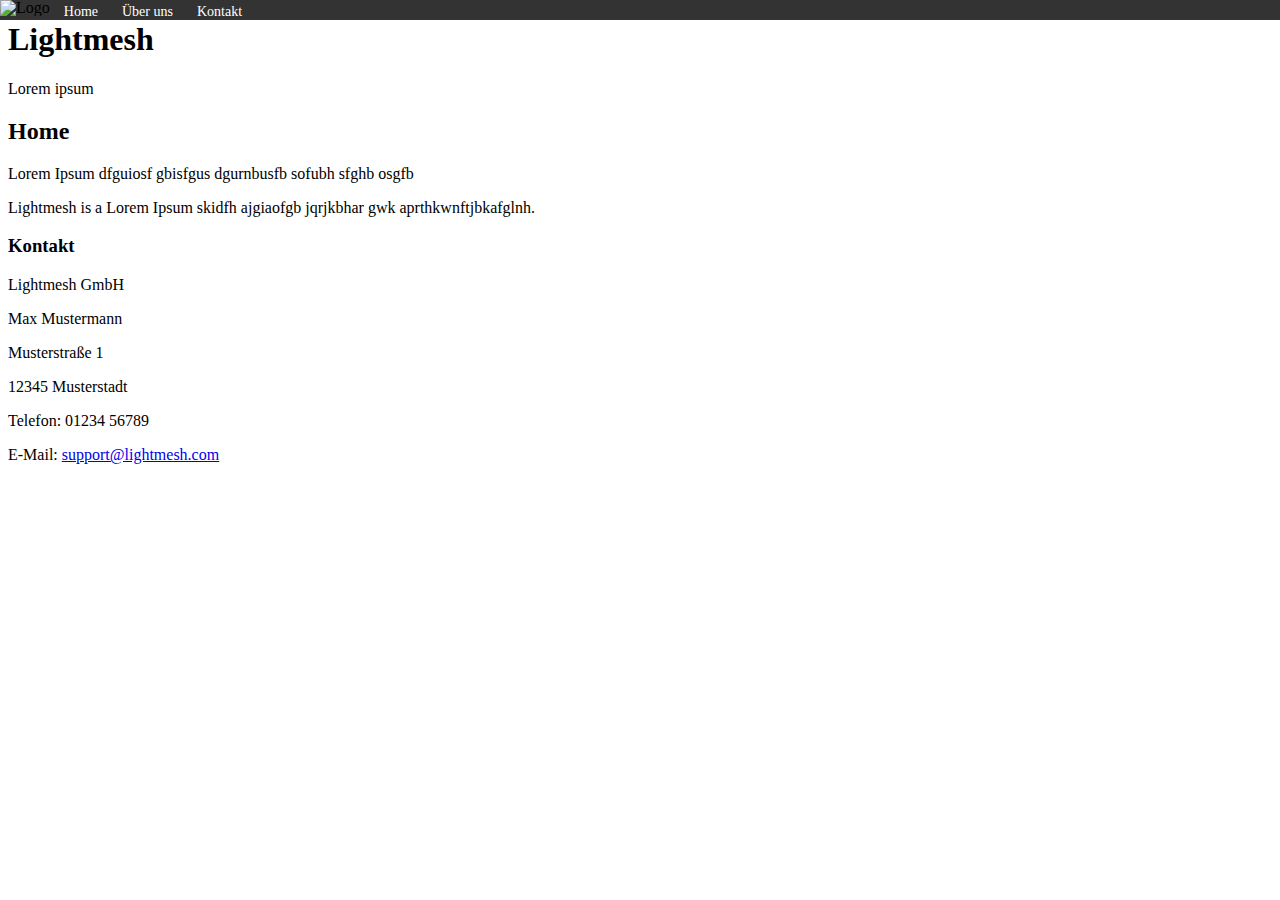
==== index.html @ a9b07960 "Init" ====
<!DOCTYPE html>
<html lang="de">
<head>
    <meta charset="UTF-8">
    <title>Lightmesh — Home</title>
    <link rel="stylesheet" href="style/main.css">
</head>
<body>
<header>
    <h1>Lightmesh</h1>
    <p>Lorem ipsum</p>
    <nav>
        <ul>
            <li><img src="logo.png" alt ="Logo" style="float: left;"></li>
            <li><a href="index.html">Home</a></li>
            <li><a href="about.html">Über uns</a></li>
            <li><a href="#contact">Kontakt</a></li>
        </ul>
    </nav>
</header>
<main>
    <h2>Home</h2>
    <p>Lorem Ipsum dfguiosf gbisfgus
        dgurnbusfb sofubh sfghb osgfb</p>
</main>
<footer>
    <p>Lightmesh is a Lorem Ipsum
        skidfh ajgiaofgb jqrjkbhar
        gwk aprthkwnftjbkafglnh.</p>
    <section id="contact">
        <h3>Kontakt</h3>
        <p>Lightmesh GmbH</p>
        <p>Max Mustermann</p>
        <p>Musterstraße 1</p>
        <p>12345 Musterstadt</p>
        <p>Telefon: 01234 56789</p>
        <p>E-Mail: <a href="mailto:support@lightmesh.com">support@lightmesh.com</a></p>
    </section>
</footer>
</body>
</html>
---- style/main.css ----
nav {
    display: block;

    width: 100%;
    background-color: #333;
    position: fixed;
    top: 0;
    left: 0;
    z-index: 1;
}

nav ul {
    display: inline-block;
    margin: 0;
    padding: 0;
}

nav ul li {
    display: inline-block;
    line-height: 1;
}

nav ul li a {
    color: #fff;
    text-decoration: none;
    font-size: 14px;
    padding: 10px 10px;
    line-height: 1;
}

nav ul li a:hover {
    background-color: #444;
}

nav ul li img {
    float: left;
}
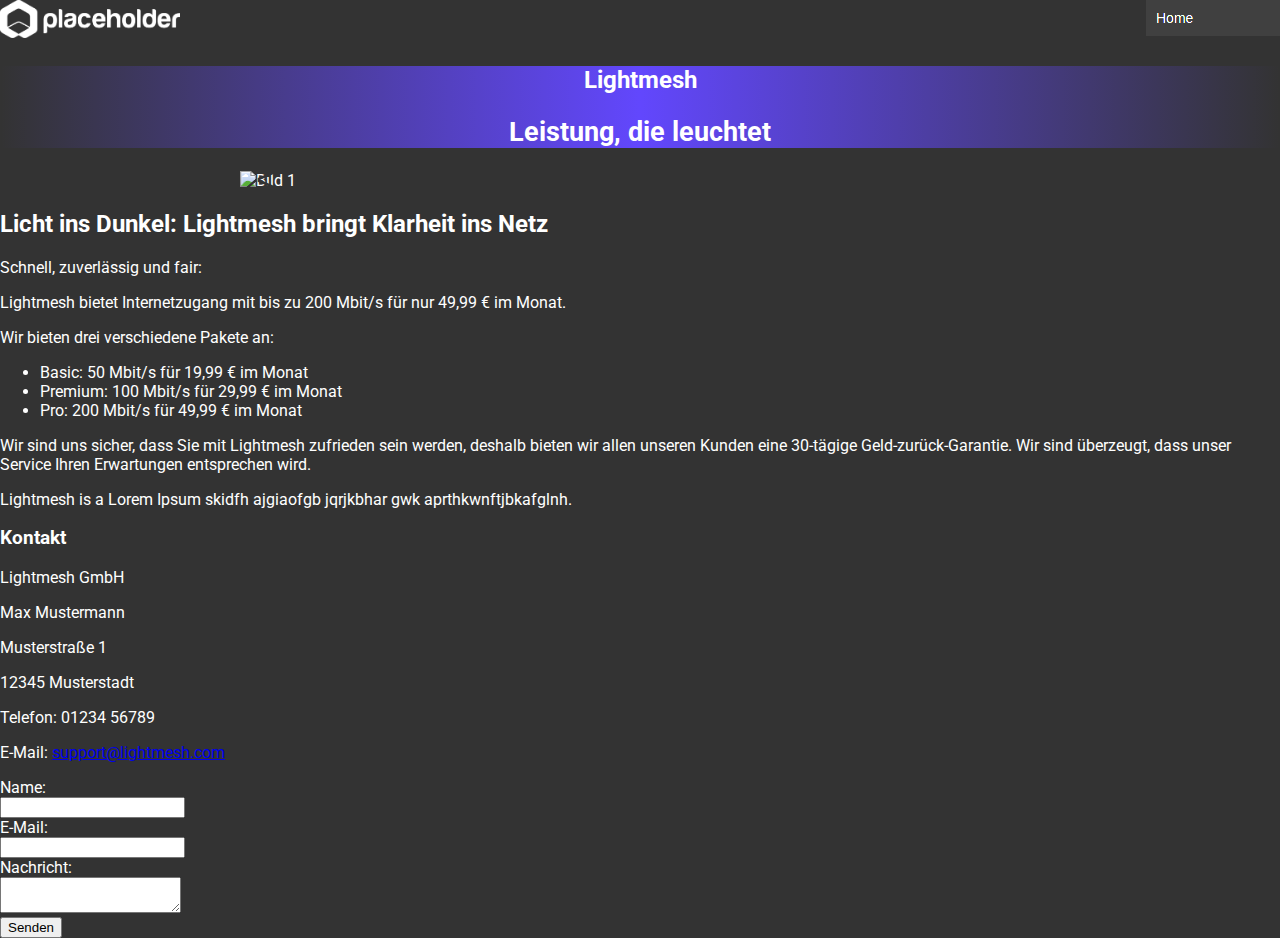
==== commit aa4346f3: "update" ====
--- a/index.html
+++ b/index.html
@@ -1,41 +1,77 @@
 <!DOCTYPE html>
 <html lang="de">
-<head>
-    <meta charset="UTF-8">
-    <title>Lightmesh — Home</title>
-    <link rel="stylesheet" href="style/main.css">
-</head>
-<body>
-<header>
-    <h1>Lightmesh</h1>
-    <p>Lorem ipsum</p>
-    <nav>
-        <ul>
-            <li><img src="logo.png" alt ="Logo" style="float: left;"></li>
-            <li><a href="index.html">Home</a></li>
-            <li><a href="about.html">Über uns</a></li>
-            <li><a href="#contact">Kontakt</a></li>
-        </ul>
-    </nav>
-</header>
-<main>
-    <h2>Home</h2>
-    <p>Lorem Ipsum dfguiosf gbisfgus
-        dgurnbusfb sofubh sfghb osgfb</p>
-</main>
-<footer>
-    <p>Lightmesh is a Lorem Ipsum
-        skidfh ajgiaofgb jqrjkbhar
-        gwk aprthkwnftjbkafglnh.</p>
-    <section id="contact">
-        <h3>Kontakt</h3>
-        <p>Lightmesh GmbH</p>
-        <p>Max Mustermann</p>
-        <p>Musterstraße 1</p>
-        <p>12345 Musterstadt</p>
-        <p>Telefon: 01234 56789</p>
-        <p>E-Mail: <a href="mailto:support@lightmesh.com">support@lightmesh.com</a></p>
-    </section>
-</footer>
-</body>
+    <head>
+        <meta charset="UTF-8">
+        <title>Lightmesh — Home</title>
+        <link rel="stylesheet" href="style/gallery.css">
+        <link rel="stylesheet" href="style/main.css">
+    </head>
+    <body>
+        <nav>
+            <a href="index.html"><img src="assets/images/placeholder.com-logo3.png" alt="Lightmesh Logo"></a>
+            <label>
+                <select onchange="location = this.value">
+                    <option value="index.html">Home</option>
+                    <option value="sub/options.html">Optionen & Preise</option>
+                    <option value="sub/about.html">Über uns</option>
+                    <option value="#contact">Kontakt</option>
+                </select>
+            </label>
+        </nav>
+        <header>
+            <div id="title">
+                <h1>Lightmesh</h1>
+                <h2>Leistung, die leuchtet</h2>
+            </div>
+        </header>
+        <main>
+            <div class="slider" id="slider1">
+                <div class="slider-inner">
+                    <img src="assets/images/What-is-an-ISP-min.jpg" alt="Bild 1">
+                    <img src="assets/images/speed.jpg" alt="Bild 2">
+                    <img src="assets/images/istockphoto-613786186-170667a.jpg" alt="Bild 3">
+                    <img src="assets/images/Student-Laptop.jpg" alt="Bild 4">
+                </div>
+                <button class="slider-prev">&lt;</button>
+                <button class="slider-next">&gt;</button>
+            </div>
+            <script src="script/gallery.js"></script>
+            <h2>Licht ins Dunkel: Lightmesh bringt Klarheit ins Netz</h2>
+            <p>Schnell, zuverlässig und fair:</p>
+            <p>Lightmesh bietet Internetzugang mit bis zu 200 Mbit/s für nur 49,99 € im Monat.</p>
+
+            <p>Wir bieten drei verschiedene Pakete an:</p>
+            <ul>
+                <li>Basic: 50 Mbit/s für 19,99 € im Monat</li>
+                <li>Premium: 100 Mbit/s für 29,99 € im Monat</li>
+                <li>Pro: 200 Mbit/s für 49,99 € im Monat</li>
+            </ul>
+            <p>Wir sind uns sicher, dass Sie mit Lightmesh zufrieden sein werden, deshalb bieten wir allen unseren Kunden eine 30-tägige Geld-zurück-Garantie. Wir sind überzeugt, dass unser Service Ihren Erwartungen entsprechen wird.</p>
+        </main>
+        <footer>
+            <p>Lightmesh is a Lorem Ipsum
+                skidfh ajgiaofgb jqrjkbhar
+                gwk aprthkwnftjbkafglnh.</p>
+            <section id="contact">
+                <h3>Kontakt</h3>
+                <p>Lightmesh GmbH</p>
+                <p>Max Mustermann</p>
+                <p>Musterstraße 1</p>
+                <p>12345 Musterstadt</p>
+                <p>Telefon: 01234 56789</p>
+                <p>E-Mail: <a href="mailto:support@lightmesh.com">support@lightmesh.com</a></p>
+            </section>
+            <div id="formular">
+                <form>
+                    <label for="name">Name:</label><br>
+                    <input type="text" id="name" name="name"><br>
+                    <label for="email">E-Mail:</label><br>
+                    <input type="email" id="email" name="email"><br>
+                    <label for="message">Nachricht:</label><br>
+                    <textarea id="message" name="message"></textarea><br>
+                    <input type="submit" value="Senden">
+                </form>
+            </div>
+        </footer>
+    </body>
 </html>
--- a/style/gallery.css
+++ b/style/gallery.css
@@ -0,0 +1,30 @@
+.slider {
+    position: relative;
+    width: 800px;
+    overflow: hidden;
+}
+.slider-inner {
+    display: flex;
+    width: 10000px;
+    transition: transform 0.5s;
+}
+.slider-inner img {
+    width: 800px;
+}
+.slider-prev,
+.slider-next {
+    position: absolute;
+    top: 50%;
+    transform: translateY(-50%);
+    font-size: 36px;
+    border: none;
+    background: none;
+    color: #333;
+    cursor: pointer;
+}
+.slider-prev {
+    left: 10px;
+}
+.slider-next {
+    right: 10px;
+}--- a/style/main.css
+++ b/style/main.css
@@ -1,37 +1,52 @@
+@import url('https://fonts.googleapis.com/css?family=Roboto');
+
+body{
+    font-family: 'Roboto', sans-serif;
+    margin: 0;
+    background-color: #333;
+    color: #ffffff;
+    padding-top: 50px;
+}
 nav {
     display: block;
-
     width: 100%;
-    background-color: #333;
     position: fixed;
     top: 0;
     left: 0;
     z-index: 1;
+    mix-blend-mode: color-dodge;
 }
 
-nav ul {
-    display: inline-block;
-    margin: 0;
-    padding: 0;
+nav select {
+    appearance: none;
+    background-color: #333;
+    color: #ffffff;
+    font-size: 14px;
+    padding: 10px;
+    border: none;
+    float: right;
 }
 
-nav ul li {
-    display: inline-block;
-    line-height: 1;
+nav a img {
+    float: left;
+    max-width: 20vh;
+    height: auto;
+    filter: invert(100%);
 }
 
-nav ul li a {
-    color: #fff;
-    text-decoration: none;
-    font-size: 14px;
-    padding: 10px 10px;
-    line-height: 1;
+header {
+    width: 100%;
+    text-align: center;
+    font-size: 18px;
+    background: linear-gradient(to right, rgba(253, 52, 229, 0) 0%, #6247fd 50%, rgba(253, 52, 229, 0) 100%);
+    color: #ffffff;
+}
+header h1 {
+    font-size: 24px;
+
 }
 
-nav ul li a:hover {
-    background-color: #444;
-}
-
-nav ul li img {
-    float: left;
-}
+#slider1{
+    display: block;
+    margin: 0 auto;
+}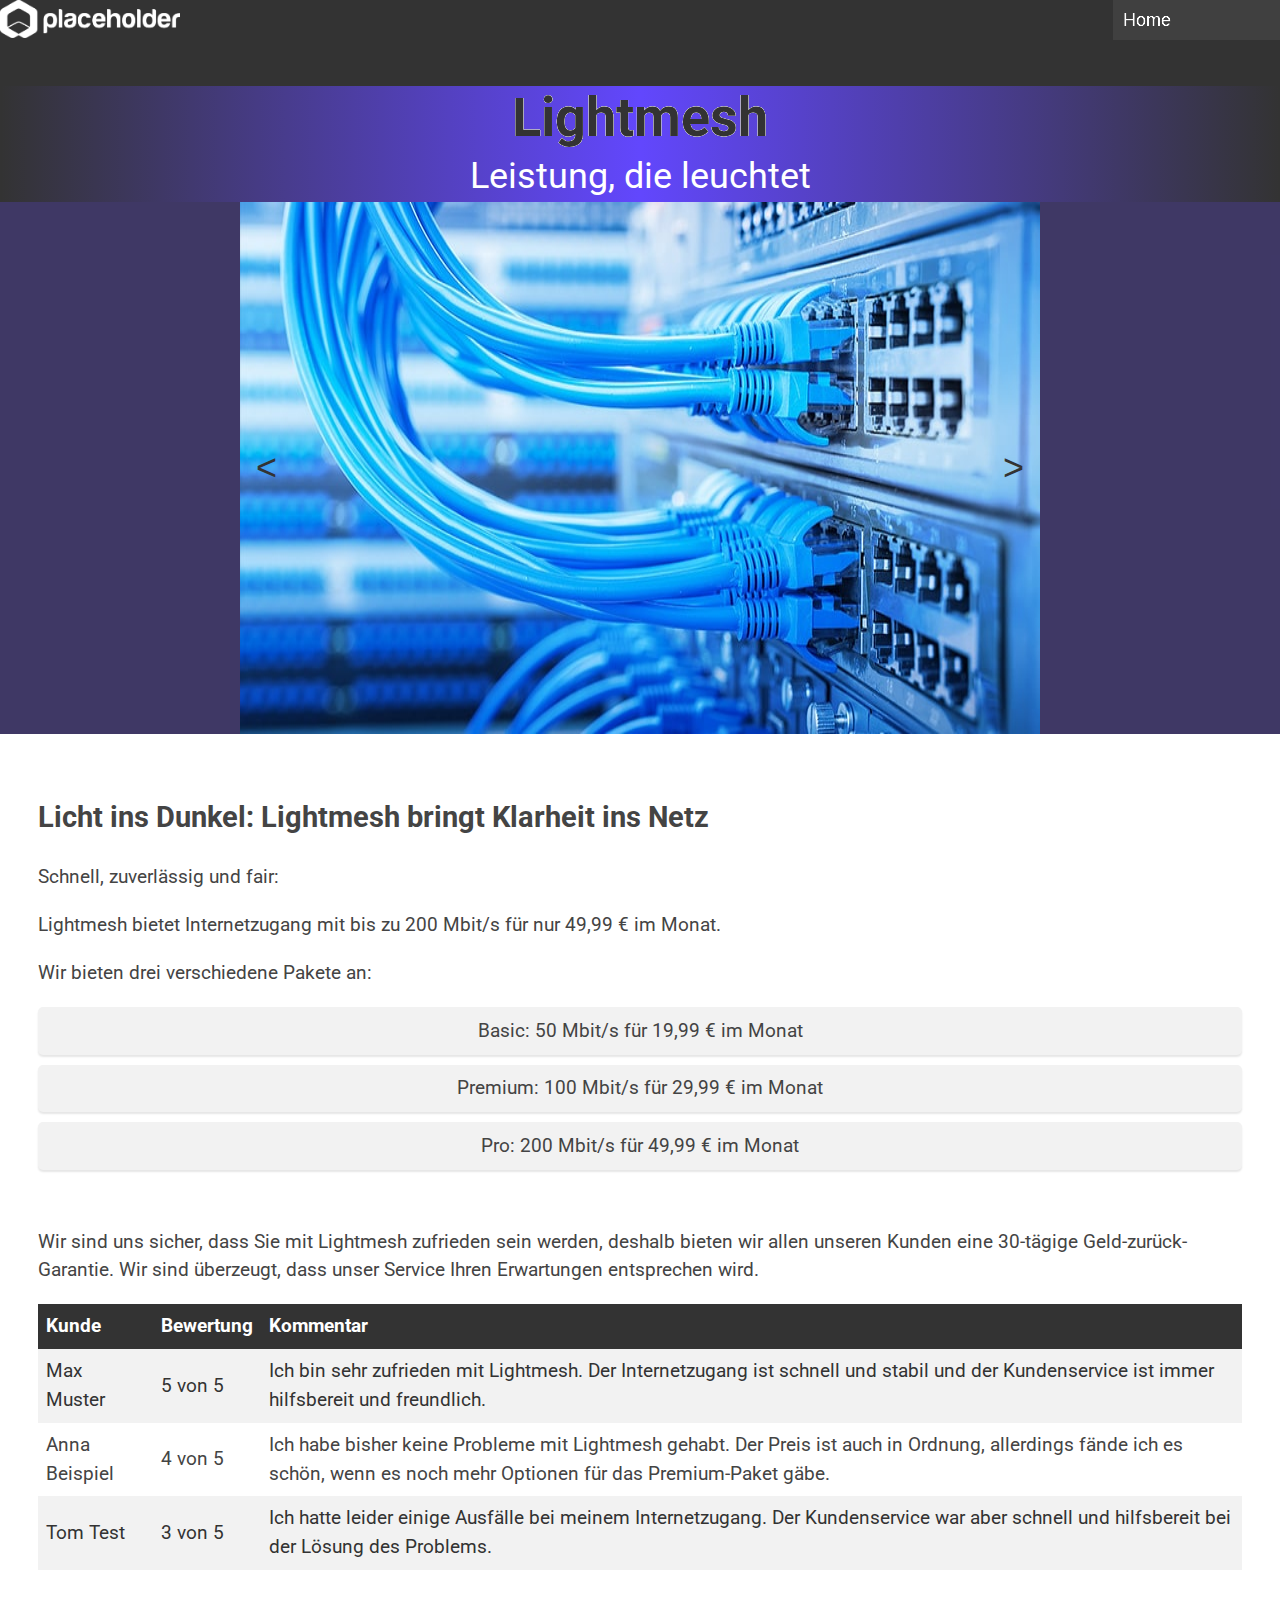
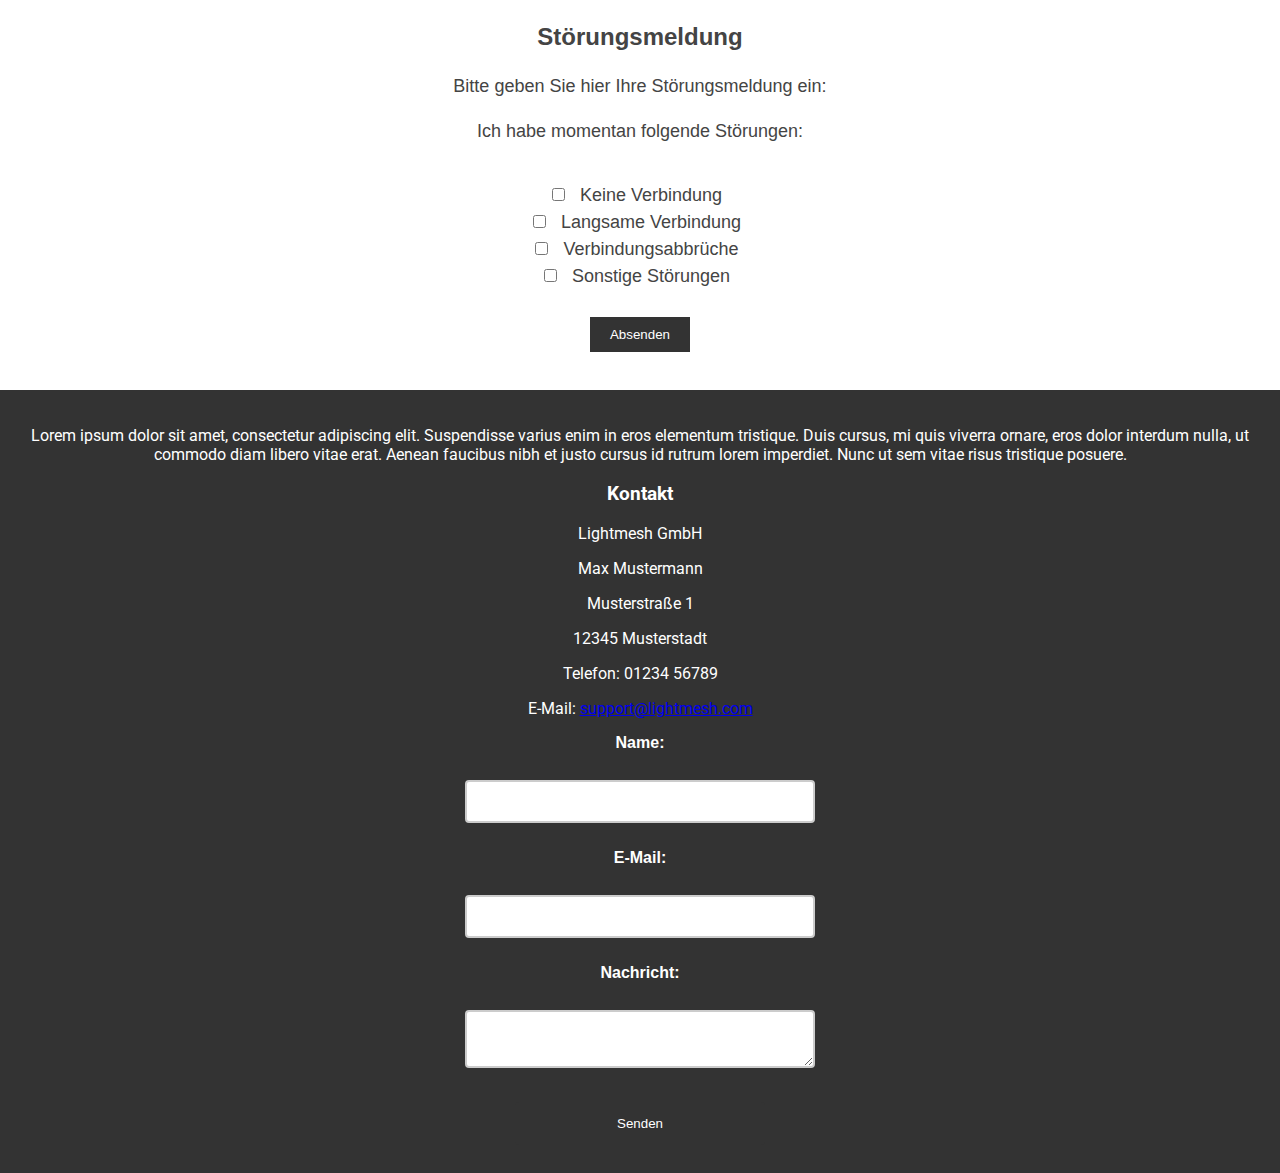
==== commit 509fdb19: "update" ====
--- a/index.html
+++ b/index.html
@@ -3,20 +3,21 @@
     <head>
         <meta charset="UTF-8">
         <title>Lightmesh — Home</title>
+        <link href="https://cdn.jsdelivr.net/npm/bootstrap@5.3.0-alpha1/dist/css/bootstrap.min.css" rel="stylesheet" integrity="sha384-GLhlTQ8iRABdZLl6O3oVMWSktQOp6b7In1Zl3/Jr59b6EGGoI1aFkw7cmDA6j6gD" crossorigin="anonymous">
         <link rel="stylesheet" href="style/gallery.css">
         <link rel="stylesheet" href="style/main.css">
     </head>
     <body>
         <nav>
-            <a href="index.html"><img src="assets/images/placeholder.com-logo3.png" alt="Lightmesh Logo"></a>
-            <label>
+            <div id="navlogo"><a href="index.html"><img src="assets/images/placeholder.com-logo3.png" alt="Lightmesh Logo"></a></div>
+            <div id="navbuttons"><label>
                 <select onchange="location = this.value">
                     <option value="index.html">Home</option>
                     <option value="sub/options.html">Optionen & Preise</option>
                     <option value="sub/about.html">Über uns</option>
                     <option value="#contact">Kontakt</option>
                 </select>
-            </label>
+            </label></div>
         </nav>
         <header>
             <div id="title">
@@ -24,7 +25,7 @@
                 <h2>Leistung, die leuchtet</h2>
             </div>
         </header>
-        <main>
+        <div id="gallerybox">
             <div class="slider" id="slider1">
                 <div class="slider-inner">
                     <img src="assets/images/What-is-an-ISP-min.jpg" alt="Bild 1">
@@ -36,6 +37,8 @@
                 <button class="slider-next">&gt;</button>
             </div>
             <script src="script/gallery.js"></script>
+        </div>
+        <main>
             <h2>Licht ins Dunkel: Lightmesh bringt Klarheit ins Netz</h2>
             <p>Schnell, zuverlässig und fair:</p>
             <p>Lightmesh bietet Internetzugang mit bis zu 200 Mbit/s für nur 49,99 € im Monat.</p>
@@ -46,32 +49,78 @@
                 <li>Premium: 100 Mbit/s für 29,99 € im Monat</li>
                 <li>Pro: 200 Mbit/s für 49,99 € im Monat</li>
             </ul>
+            <br>
             <p>Wir sind uns sicher, dass Sie mit Lightmesh zufrieden sein werden, deshalb bieten wir allen unseren Kunden eine 30-tägige Geld-zurück-Garantie. Wir sind überzeugt, dass unser Service Ihren Erwartungen entsprechen wird.</p>
+            <table>
+                <tr>
+                    <th>Kunde</th>
+                    <th>Bewertung</th>
+                    <th>Kommentar</th>
+                </tr>
+                <tr>
+                    <td>Max Muster</td>
+                    <td>5 von 5</td>
+                    <td>Ich bin sehr zufrieden mit Lightmesh. Der Internetzugang ist schnell und stabil und der Kundenservice ist immer hilfsbereit und freundlich.</td>
+                </tr>
+                <tr>
+                    <td>Anna Beispiel</td>
+                    <td>4 von 5</td>
+                    <td>Ich habe bisher keine Probleme mit Lightmesh gehabt. Der Preis ist auch in Ordnung, allerdings fände ich es schön, wenn es noch mehr Optionen für das Premium-Paket gäbe.</td>
+                </tr>
+                <tr>
+                    <td>Tom Test</td>
+                    <td>3 von 5</td>
+                    <td>Ich hatte leider einige Ausfälle bei meinem Internetzugang. Der Kundenservice war aber schnell und hilfsbereit bei der Lösung des Problems.</td>
+                </tr>
+            </table>
+            <br>
+            <div id="störungsmeldung">
+                <h2>Störungsmeldung</h2>
+                <p>Bitte geben Sie hier Ihre Störungsmeldung ein:</p>
+                    <p>Ich habe momentan folgende Störungen:</p>
+                    <br>
+                    <input type="checkbox" id="keineVerbindung" name="störungen" value="keineVerbindung">
+                    <label for="keineVerbindung"> Keine Verbindung</label><br>
+                    <input type="checkbox" id="langsameVerbindung" name="störungen" value="langsameVerbindung">
+                    <label for="langsameVerbindung"> Langsame Verbindung</label><br>
+                    <input type="checkbox" id="abbrüche" name="störungen" value="abbrüche">
+                    <label for="abbrüche"> Verbindungsabbrüche</label><br>
+                    <input type="checkbox" id="sonstige" name="störungen" value="sonstige">
+                    <label for="sonstige"> Sonstige Störungen</label><br><br>
+                    <button type="submit">Absenden</button>
+            </div>
         </main>
         <footer>
-            <p>Lightmesh is a Lorem Ipsum
-                skidfh ajgiaofgb jqrjkbhar
-                gwk aprthkwnftjbkafglnh.</p>
-            <section id="contact">
-                <h3>Kontakt</h3>
-                <p>Lightmesh GmbH</p>
-                <p>Max Mustermann</p>
-                <p>Musterstraße 1</p>
-                <p>12345 Musterstadt</p>
-                <p>Telefon: 01234 56789</p>
-                <p>E-Mail: <a href="mailto:support@lightmesh.com">support@lightmesh.com</a></p>
-            </section>
-            <div id="formular">
-                <form>
-                    <label for="name">Name:</label><br>
-                    <input type="text" id="name" name="name"><br>
-                    <label for="email">E-Mail:</label><br>
-                    <input type="email" id="email" name="email"><br>
-                    <label for="message">Nachricht:</label><br>
-                    <textarea id="message" name="message"></textarea><br>
-                    <input type="submit" value="Senden">
-                </form>
+            <p id="foot-text">Lorem ipsum dolor sit amet, consectetur adipiscing elit. Suspendisse varius enim in eros elementum tristique. Duis cursus, mi quis viverra ornare, eros dolor interdum nulla, ut commodo diam libero vitae erat. Aenean faucibus nibh et justo cursus id rutrum lorem imperdiet. Nunc ut sem vitae risus tristique posuere.</p>
+            <div class="container">
+                <div class="row ">
+                    <div class="col-md-6">
+                        <section id="contact">
+                            <h3>Kontakt</h3>
+                            <p>Lightmesh GmbH</p>
+                            <p>Max Mustermann</p>
+                            <p>Musterstraße 1</p>
+                            <p>12345 Musterstadt</p>
+                            <p>Telefon: 01234 56789</p>
+                            <p>E-Mail: <a href="mailto:support@lightmesh.com">support@lightmesh.com</a></p>
+                        </section>
+                    </div>
+                    <div class="col-md-6">
+                        <div id="formular">
+                            <form>
+                                <label for="name">Name:</label><br>
+                                <input type="text" id="name" name="name"><br>
+                                <label for="email">E-Mail:</label><br>
+                                <input type="email" id="email" name="email"><br>
+                                <label for="message">Nachricht:</label><br>
+                                <textarea id="message" name="message"></textarea><br>
+                                <input type="submit" value="Senden">
+                            </form>
+                        </div>
+                    </div>
+                </div>
             </div>
         </footer>
+        <script src="https://cdn.jsdelivr.net/npm/bootstrap@5.3.0-alpha1/dist/js/bootstrap.bundle.min.js" integrity="sha384-w76AqPfDkMBDXo30jS1Sgez6pr3x5MlQ1ZAGC+nuZB+EYdgRZgiwxhTBTkF7CXvN" crossorigin="anonymous"></script>
     </body>
 </html>
--- a/style/main.css
+++ b/style/main.css
@@ -1,12 +1,13 @@
 @import url('https://fonts.googleapis.com/css?family=Roboto');
 
-body{
+body {
     font-family: 'Roboto', sans-serif;
     margin: 0;
     background-color: #333;
     color: #ffffff;
     padding-top: 50px;
 }
+
 nav {
     display: block;
     width: 100%;
@@ -15,38 +16,232 @@
     left: 0;
     z-index: 1;
     mix-blend-mode: color-dodge;
-}
-
-nav select {
+    filter: grayscale(100%);
+}
+
+#navbuttons {
+    text-align: right;
+}
+
+#navbuttons select {
     appearance: none;
     background-color: #333;
     color: #ffffff;
-    font-size: 14px;
+    font-size: 18px;
     padding: 10px;
     border: none;
     float: right;
 }
 
-nav a img {
+#navlogo a img {
     float: left;
     max-width: 20vh;
     height: auto;
     filter: invert(100%);
 }
 
+.logo {
+    filter: invert(100%);
+    max-width: 200px;
+    height: auto;
+    top: 0;
+}
+
 header {
     width: 100%;
     text-align: center;
     font-size: 18px;
     background: linear-gradient(to right, rgba(253, 52, 229, 0) 0%, #6247fd 50%, rgba(253, 52, 229, 0) 100%);
     color: #ffffff;
-}
-header h1 {
-    font-size: 24px;
-
+    margin-bottom: 0;
 }
 
 #slider1{
     display: block;
     margin: 0 auto;
+}
+
+#title {
+    text-align: center;
+    color: #333;
+    margin: 0 auto;
+    max-width: 800px;
+    padding: 0.1vm;
+}
+
+#title h1 {
+    font-size: 3em;
+    font-weight: bold;
+    margin-bottom: 0.1em;
+    text-shadow: 0.02rem 0 0 white, -0.02rem 0 0 white, 0 0.02rem 0 white, 0 -0.02rem 0 white;
+}
+
+#title h2 {
+    font-size: 2em;
+    font-weight: normal;
+    margin-top: 0;
+    margin-bottom: 0;
+    padding-bottom: 5px;
+    color: white;
+}
+
+main {
+    width: 100%;
+    margin: 0 auto;
+    font-size: 1.2em;
+    line-height: 1.5;
+    color: #444;
+    background-color: #fff;
+    padding: 2em;
+    box-sizing: border-box;
+}
+
+main ul {
+    list-style: none;
+    margin: 0;
+    padding: 0;
+    text-align: center;
+}
+
+main li {
+    background-color: #f2f2f2;
+    margin: 0.5em 0;
+    padding: 0.5em;
+    border-radius: 5px;
+    box-shadow: 0 2px 2px rgba(0, 0, 0, 0.1);
+}
+
+#gallerybox {
+    width: 100%;
+    margin: 0;
+    background: rgba(98, 71, 253, 0.25);
+    display: flex;
+}
+
+table {
+    width: 100%;
+    border-collapse: collapse;
+}
+
+th, td {
+    text-align: left;
+    padding: 8px;
+}
+
+tr:nth-child(even) {
+    background-color: #f2f2f2;
+}
+
+th {
+    background-color: #333;
+    color: #ffffff;
+}
+
+tr:nth-child(even) {
+    color: #333;
+}
+
+#störungsmeldung {
+    width: 50%;
+    margin: 0 auto;
+    text-align: center;
+    font-family: sans-serif;
+    font-size: 18px;
+    line-height: 1.5;
+}
+
+#störungsmeldung h2 {
+    font-size: 24px;
+    font-weight: bold;
+    margin-bottom: 10px;
+}
+
+#störungsmeldung p {
+    margin-bottom: 10px;
+}
+
+#störungsmeldung label {
+    margin-right: 10px;
+}
+
+#störungsmeldung input[type="checkbox"] {
+    margin-right: 10px;
+}
+
+#störungsmeldung button[type="submit"] {
+    background-color: #333;
+    color: #fff;
+    padding: 10px 20px;
+    border: none;
+    cursor: pointer;
+}
+
+#störungsmeldung button[type="submit"]:hover {
+    background-color: #6247fd;
+}
+
+#formular {
+    width: 500px;
+    margin: 0 auto;
+    text-align: center;
+    font-family: sans-serif;
+}
+
+#formular form {
+    display: flex;
+    flex-direction: column;
+    align-items: center;
+}
+
+#formular label {
+    font-weight: bold;
+    margin-bottom: 2px;
+}
+
+#formular input[type="text"], #formular input[type="email"], #formular input[type="tel"], #formular textarea {
+    width: 70%;
+    padding: 12px 20px;
+    margin: 8px 0;
+    box-sizing: border-box;
+    border: 2px solid #ccc;
+    border-radius: 4px;
+}
+
+#formular input[type="submit"] {
+    width: 50%;
+    background-color: #333;
+    color: #ffffff;
+    padding: 14px 20px;
+    margin: 8px 0;
+    border: none;
+    border-radius: 4px;
+    cursor: pointer;
+}
+
+#formular input[type="submit"]:hover {
+    background-color: #6247fd;
+}
+
+footer {
+    width: 100%;
+    background-color: #333;
+    color: #ffffff;
+    text-align: center;
+    padding: 20px;
+    box-sizing: border-box;
+}
+
+.clearfix::after {
+    content: "";
+    clear: both;
+    display: table;
+}
+
+@media only screen and (max-width: 600px) {
+    #formular {
+        width: 90%;
+    }
+    #formular input[type="submit"] {
+        width: 70%;
+    }
 }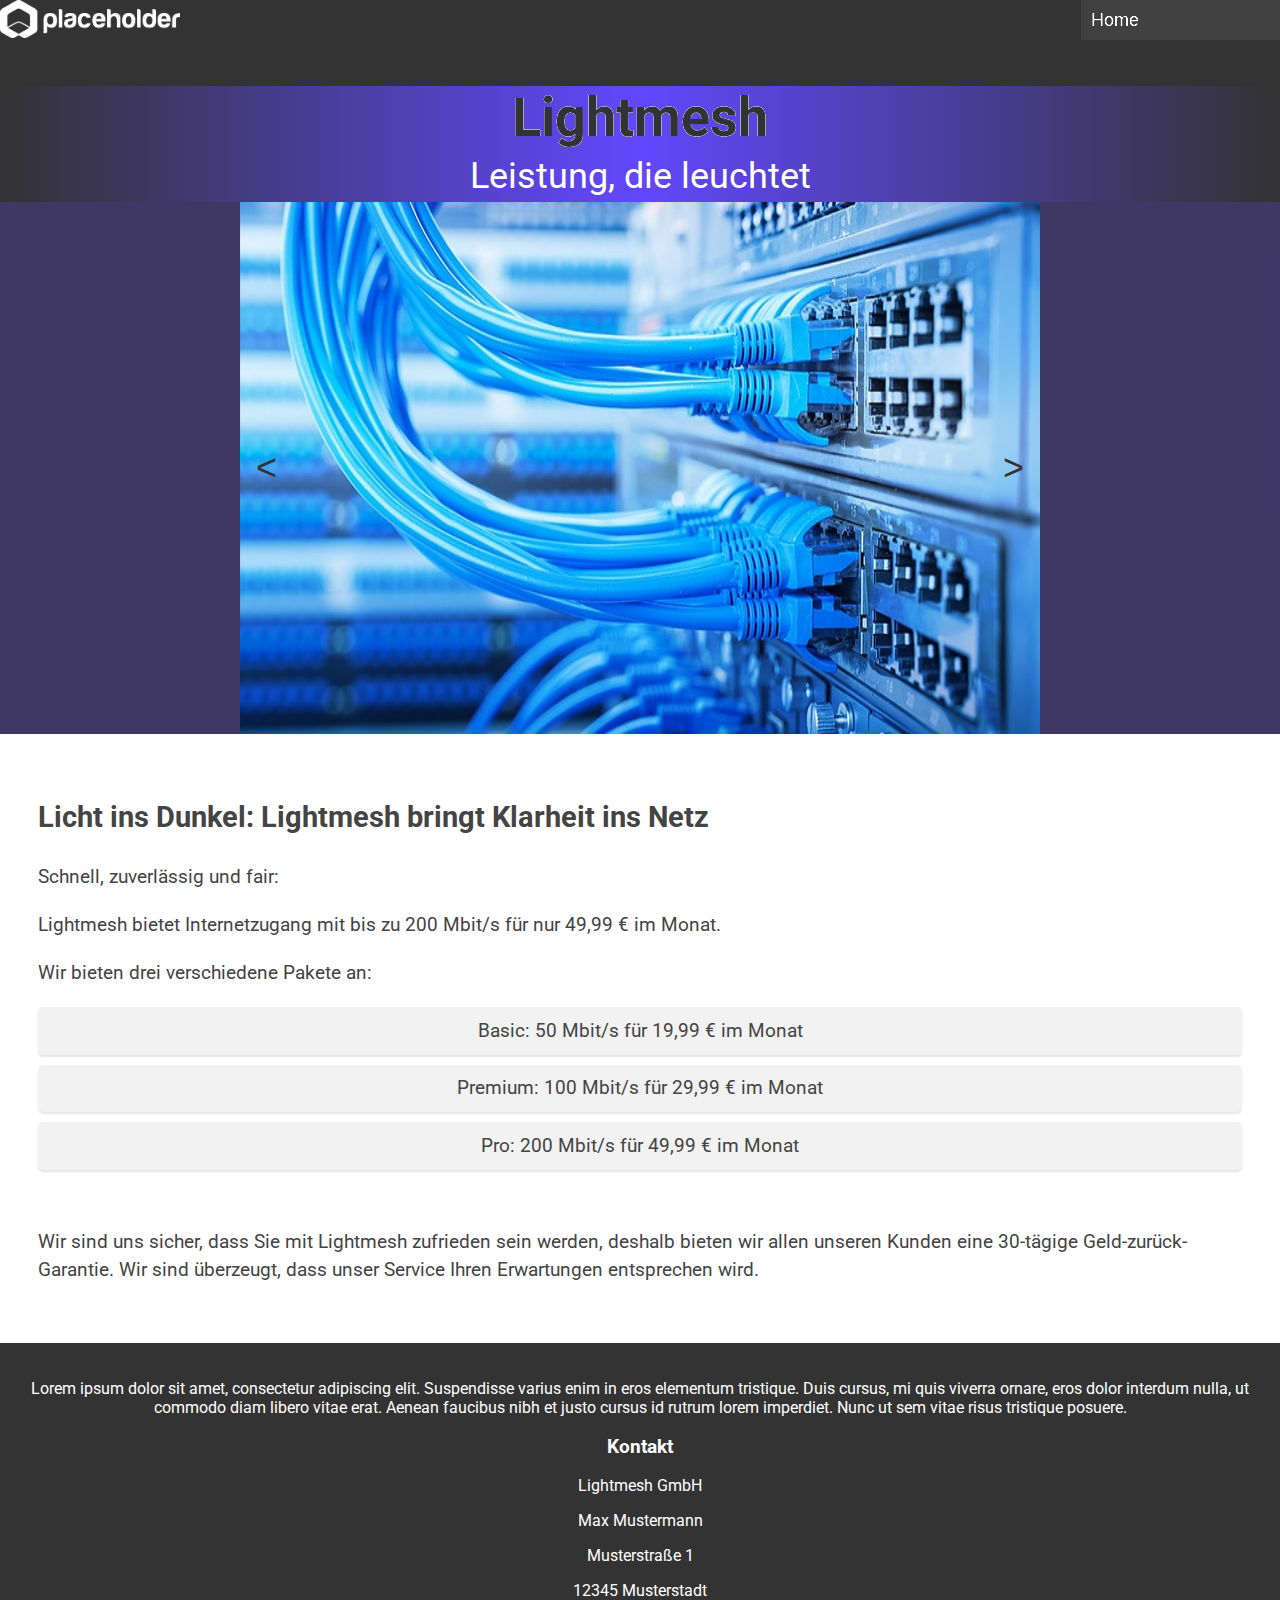
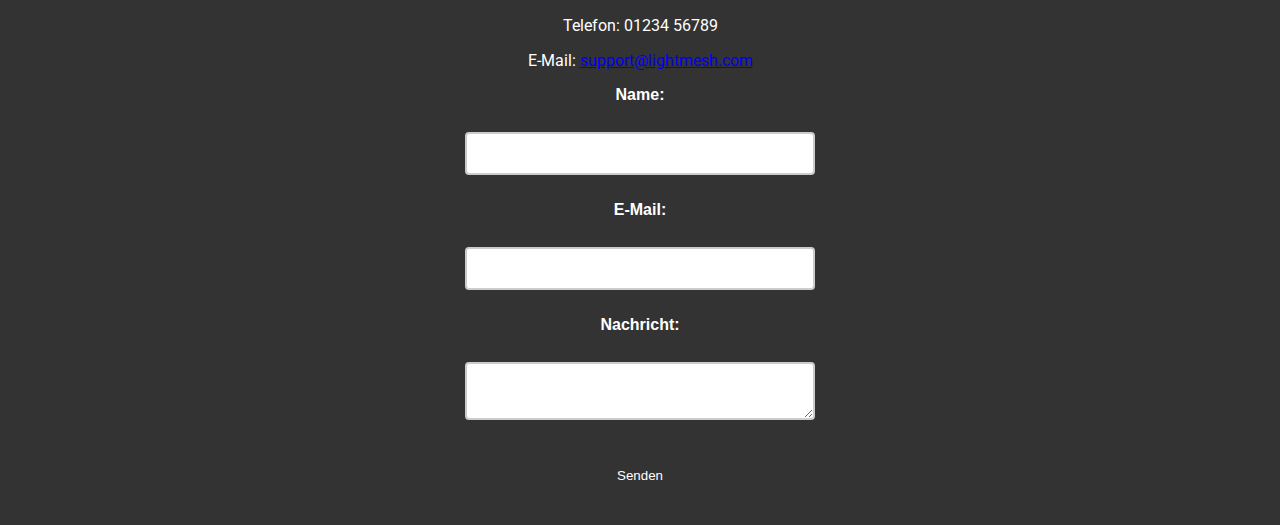
==== commit c3e1eed1: "update" ====
--- a/index.html
+++ b/index.html
@@ -9,15 +9,27 @@
     </head>
     <body>
         <nav>
-            <div id="navlogo"><a href="index.html"><img src="assets/images/placeholder.com-logo3.png" alt="Lightmesh Logo"></a></div>
-            <div id="navbuttons"><label>
-                <select onchange="location = this.value">
-                    <option value="index.html">Home</option>
-                    <option value="sub/options.html">Optionen & Preise</option>
-                    <option value="sub/about.html">Über uns</option>
-                    <option value="#contact">Kontakt</option>
-                </select>
-            </label></div>
+            <div id="navlogo">
+                <a href="index.html"><img src="assets/images/placeholder.com-logo3.png" alt="Lightmesh Logo"></a>
+            </div>
+            <div id="navbuttons">
+                <label>
+                    <select onchange="location = this.value">
+                        <option value="index.html">Home</option>
+                        <option value="sub/about.html">Über uns</option>
+                        <option value="sub/options.html">Optionen & Preise</option>
+                        <option value="sub/reviews.html">Kundenrezensionen</option>
+                        <option value="sub/setup.html">Einrichtung</option>
+                        <option value="sub/issuereport.html">Störungsmeldung</option>
+                        <option value="sub/faq.html">Fragen und Antworten</option>
+                        <option value="sub/news.html">Neuigkeiten</option>
+                        <option value="sub/privacy.html">Datenschutz</option>
+                        <option value="sub/terms.html">Bedingungen</option>
+                        <option value="sub/careers.html">Karriere</option>
+                        <option value="sub/contact">Kontakt</option>
+                    </select>
+                </label>
+            </div>
         </nav>
         <header>
             <div id="title">
@@ -51,44 +63,7 @@
             </ul>
             <br>
             <p>Wir sind uns sicher, dass Sie mit Lightmesh zufrieden sein werden, deshalb bieten wir allen unseren Kunden eine 30-tägige Geld-zurück-Garantie. Wir sind überzeugt, dass unser Service Ihren Erwartungen entsprechen wird.</p>
-            <table>
-                <tr>
-                    <th>Kunde</th>
-                    <th>Bewertung</th>
-                    <th>Kommentar</th>
-                </tr>
-                <tr>
-                    <td>Max Muster</td>
-                    <td>5 von 5</td>
-                    <td>Ich bin sehr zufrieden mit Lightmesh. Der Internetzugang ist schnell und stabil und der Kundenservice ist immer hilfsbereit und freundlich.</td>
-                </tr>
-                <tr>
-                    <td>Anna Beispiel</td>
-                    <td>4 von 5</td>
-                    <td>Ich habe bisher keine Probleme mit Lightmesh gehabt. Der Preis ist auch in Ordnung, allerdings fände ich es schön, wenn es noch mehr Optionen für das Premium-Paket gäbe.</td>
-                </tr>
-                <tr>
-                    <td>Tom Test</td>
-                    <td>3 von 5</td>
-                    <td>Ich hatte leider einige Ausfälle bei meinem Internetzugang. Der Kundenservice war aber schnell und hilfsbereit bei der Lösung des Problems.</td>
-                </tr>
-            </table>
-            <br>
-            <div id="störungsmeldung">
-                <h2>Störungsmeldung</h2>
-                <p>Bitte geben Sie hier Ihre Störungsmeldung ein:</p>
-                    <p>Ich habe momentan folgende Störungen:</p>
-                    <br>
-                    <input type="checkbox" id="keineVerbindung" name="störungen" value="keineVerbindung">
-                    <label for="keineVerbindung"> Keine Verbindung</label><br>
-                    <input type="checkbox" id="langsameVerbindung" name="störungen" value="langsameVerbindung">
-                    <label for="langsameVerbindung"> Langsame Verbindung</label><br>
-                    <input type="checkbox" id="abbrüche" name="störungen" value="abbrüche">
-                    <label for="abbrüche"> Verbindungsabbrüche</label><br>
-                    <input type="checkbox" id="sonstige" name="störungen" value="sonstige">
-                    <label for="sonstige"> Sonstige Störungen</label><br><br>
-                    <button type="submit">Absenden</button>
-            </div>
+
         </main>
         <footer>
             <p id="foot-text">Lorem ipsum dolor sit amet, consectetur adipiscing elit. Suspendisse varius enim in eros elementum tristique. Duis cursus, mi quis viverra ornare, eros dolor interdum nulla, ut commodo diam libero vitae erat. Aenean faucibus nibh et justo cursus id rutrum lorem imperdiet. Nunc ut sem vitae risus tristique posuere.</p>
